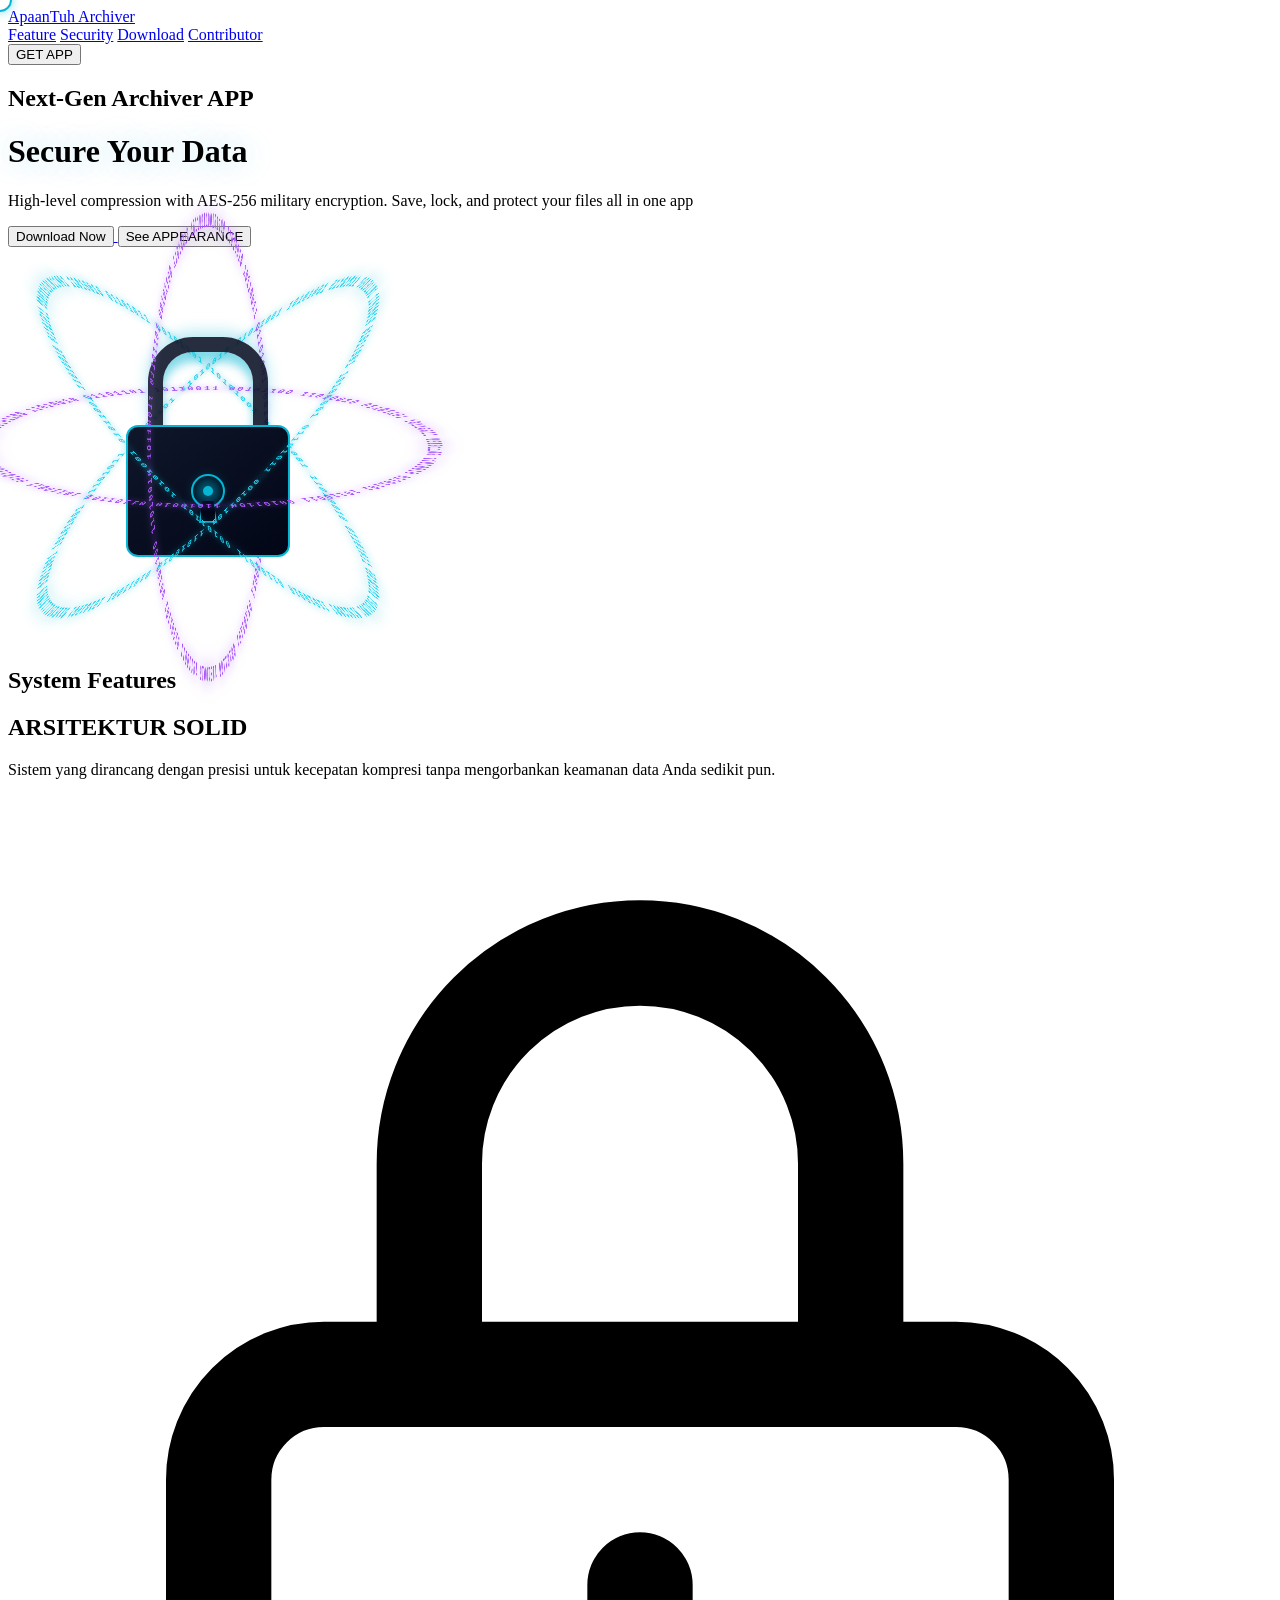
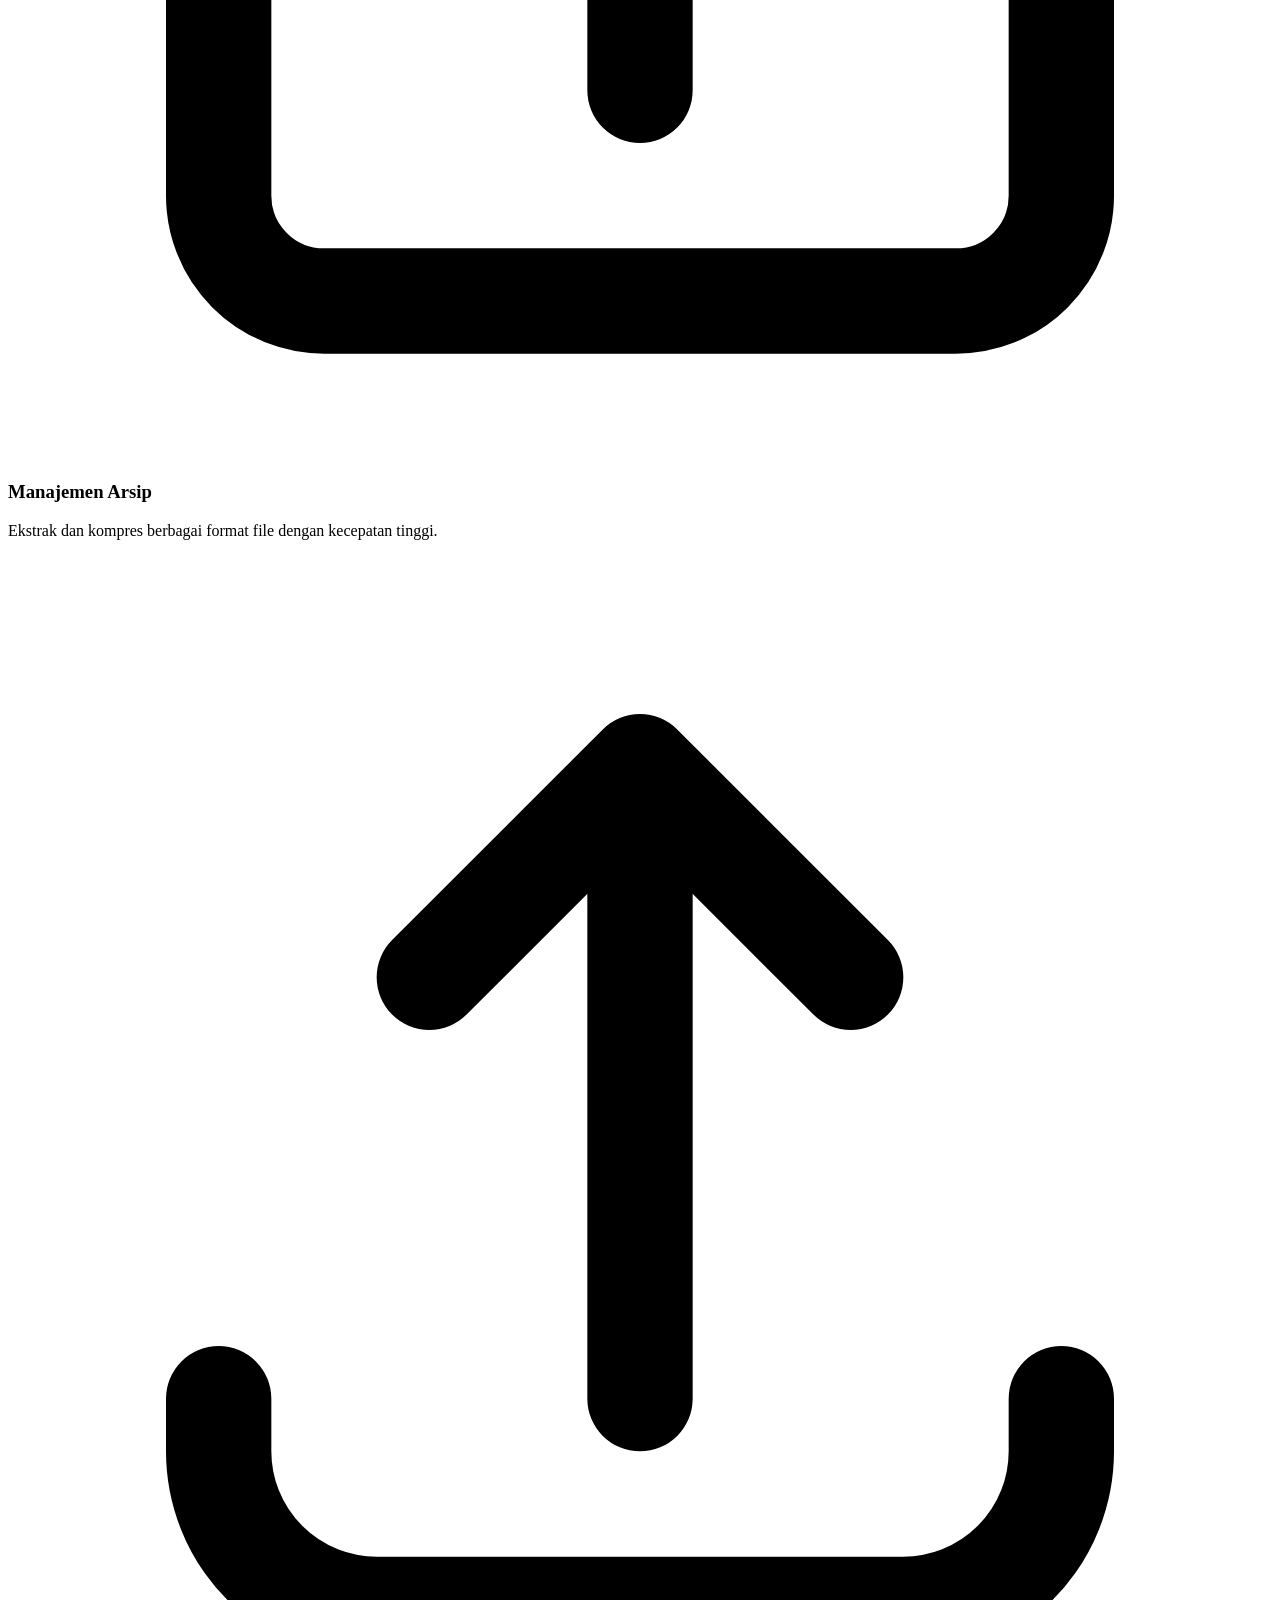
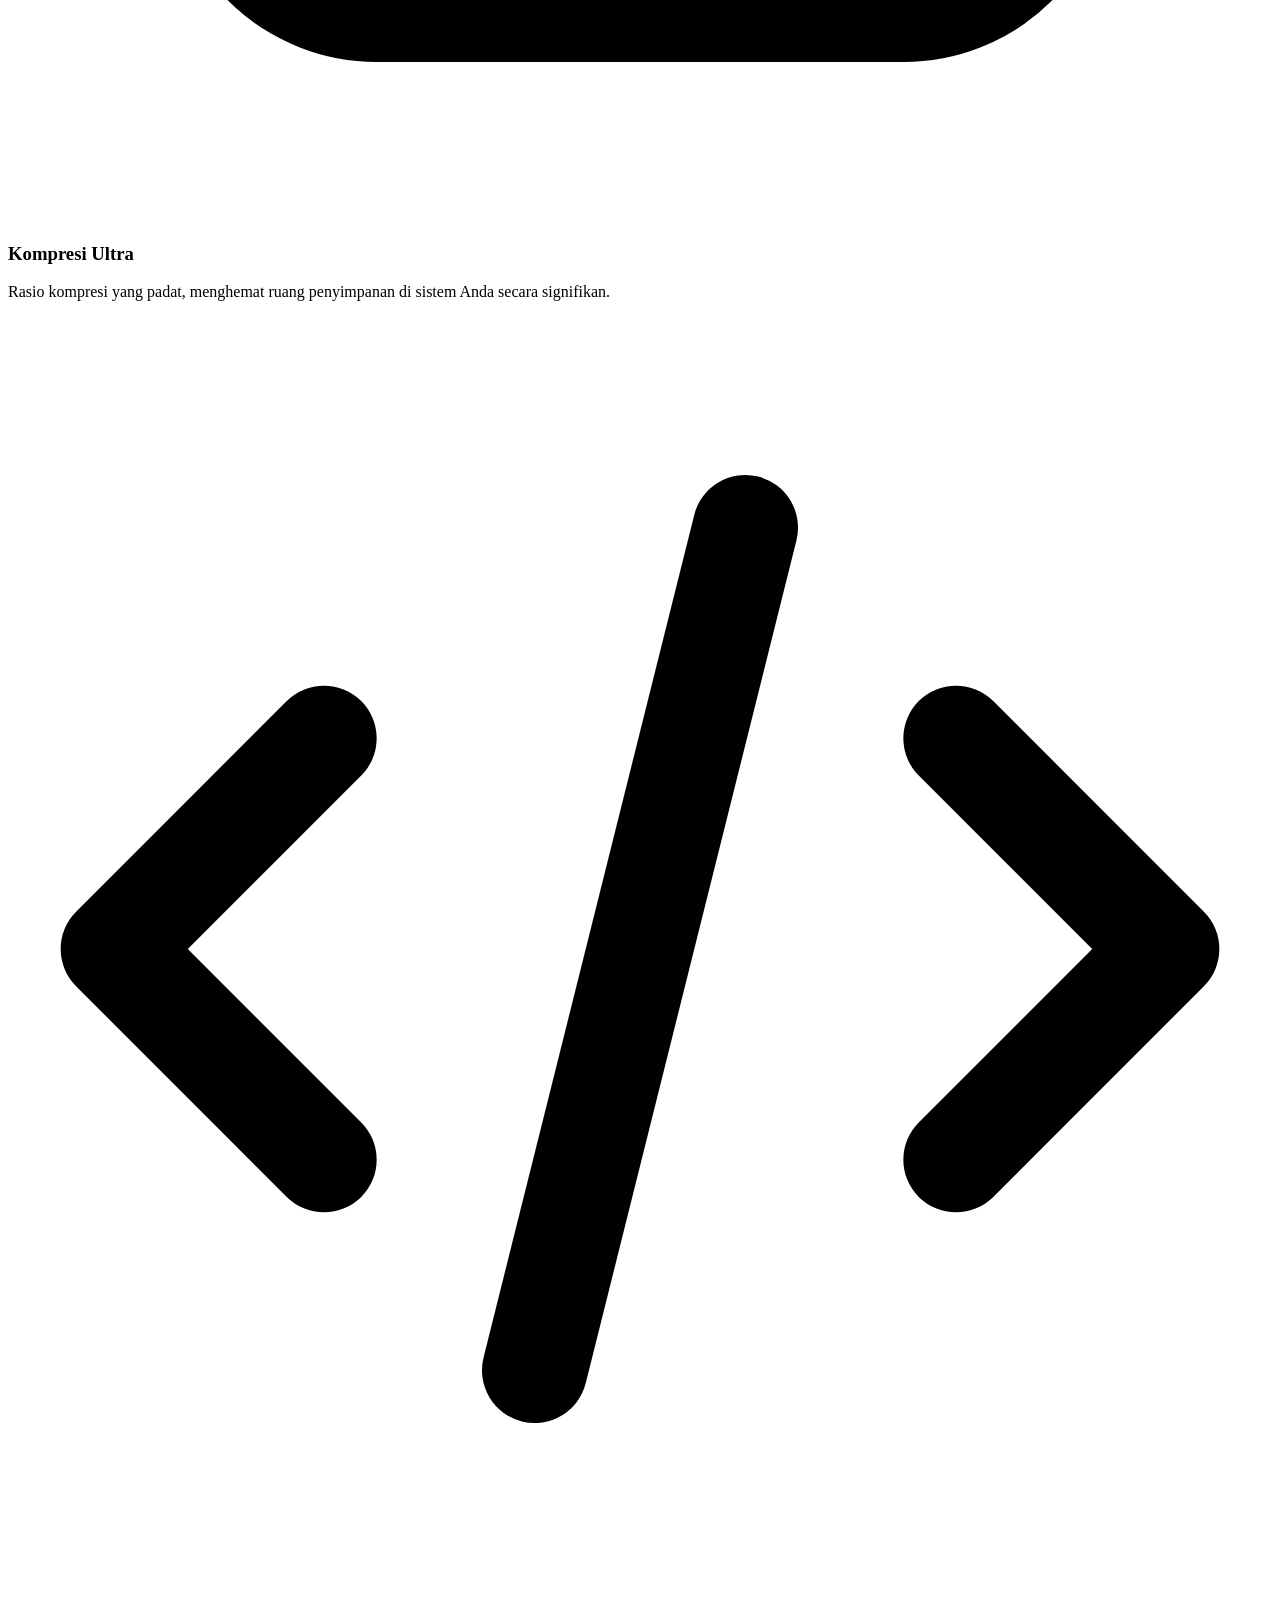
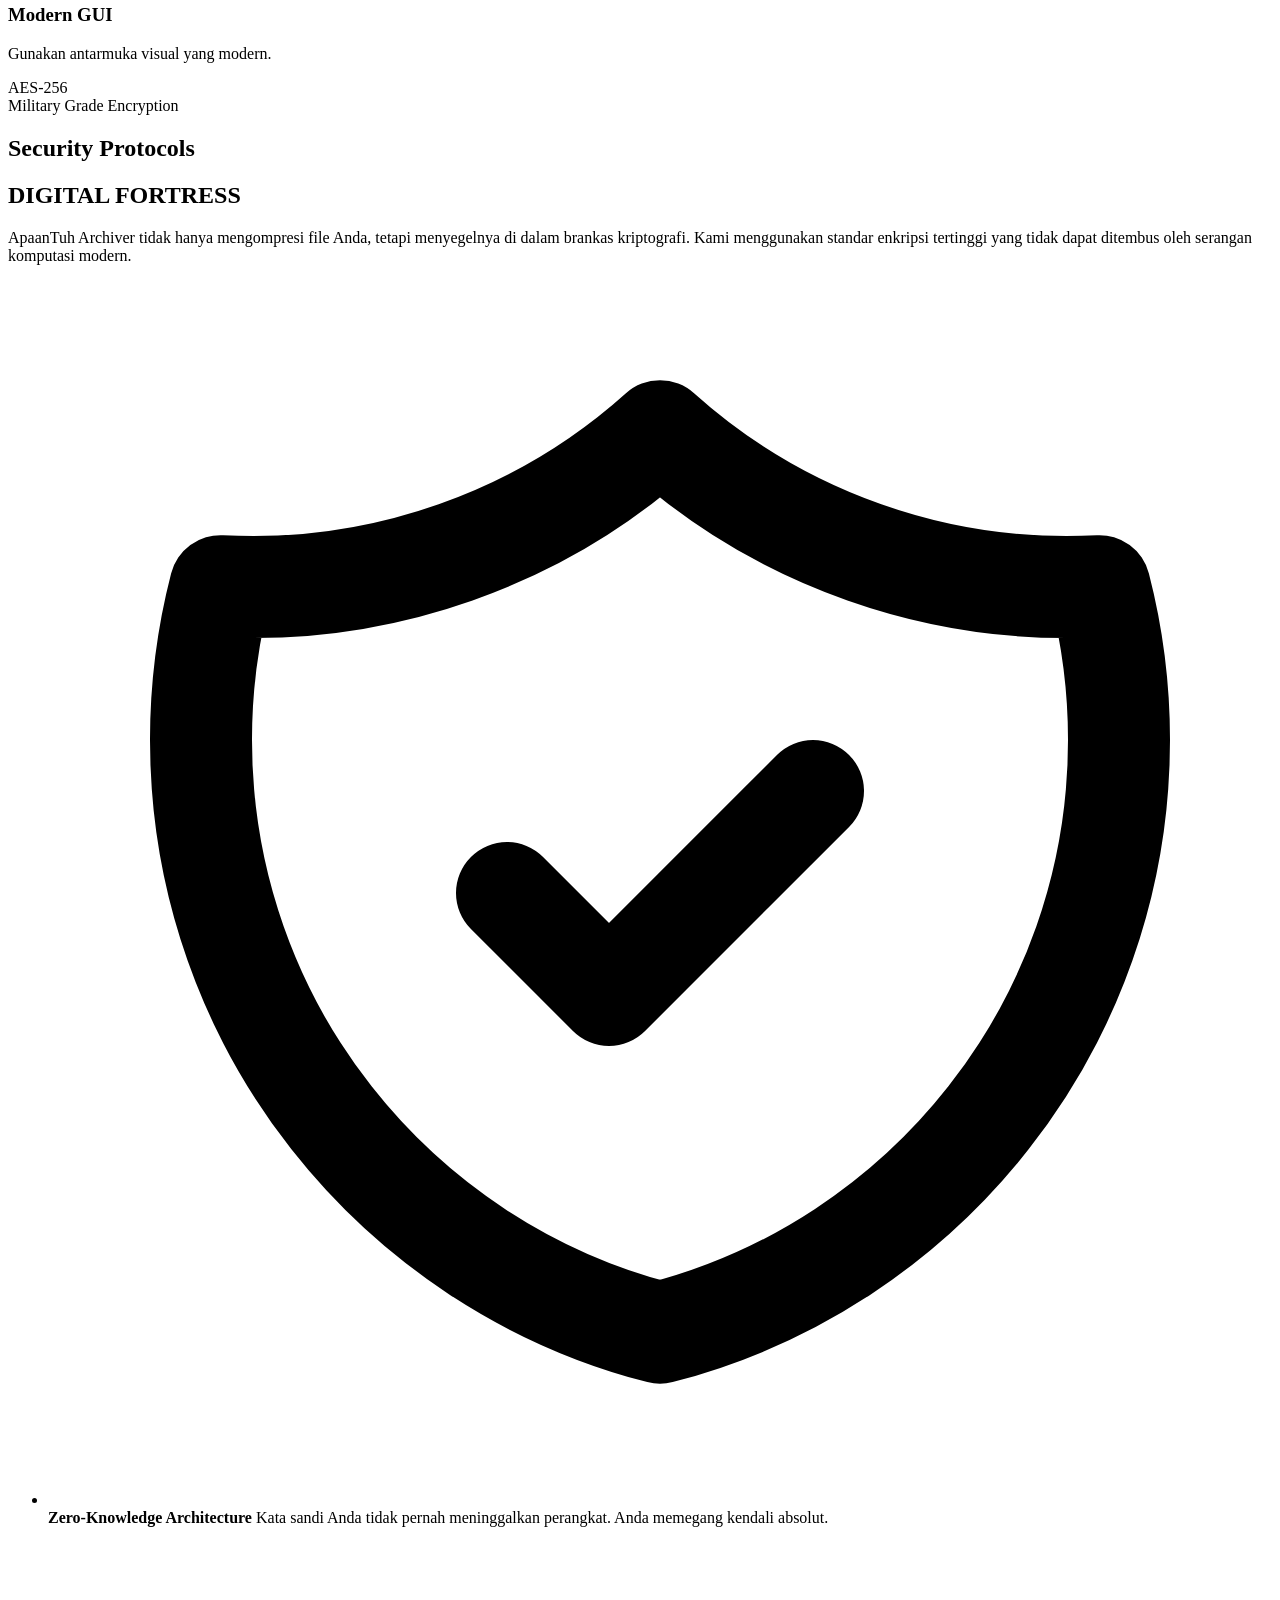
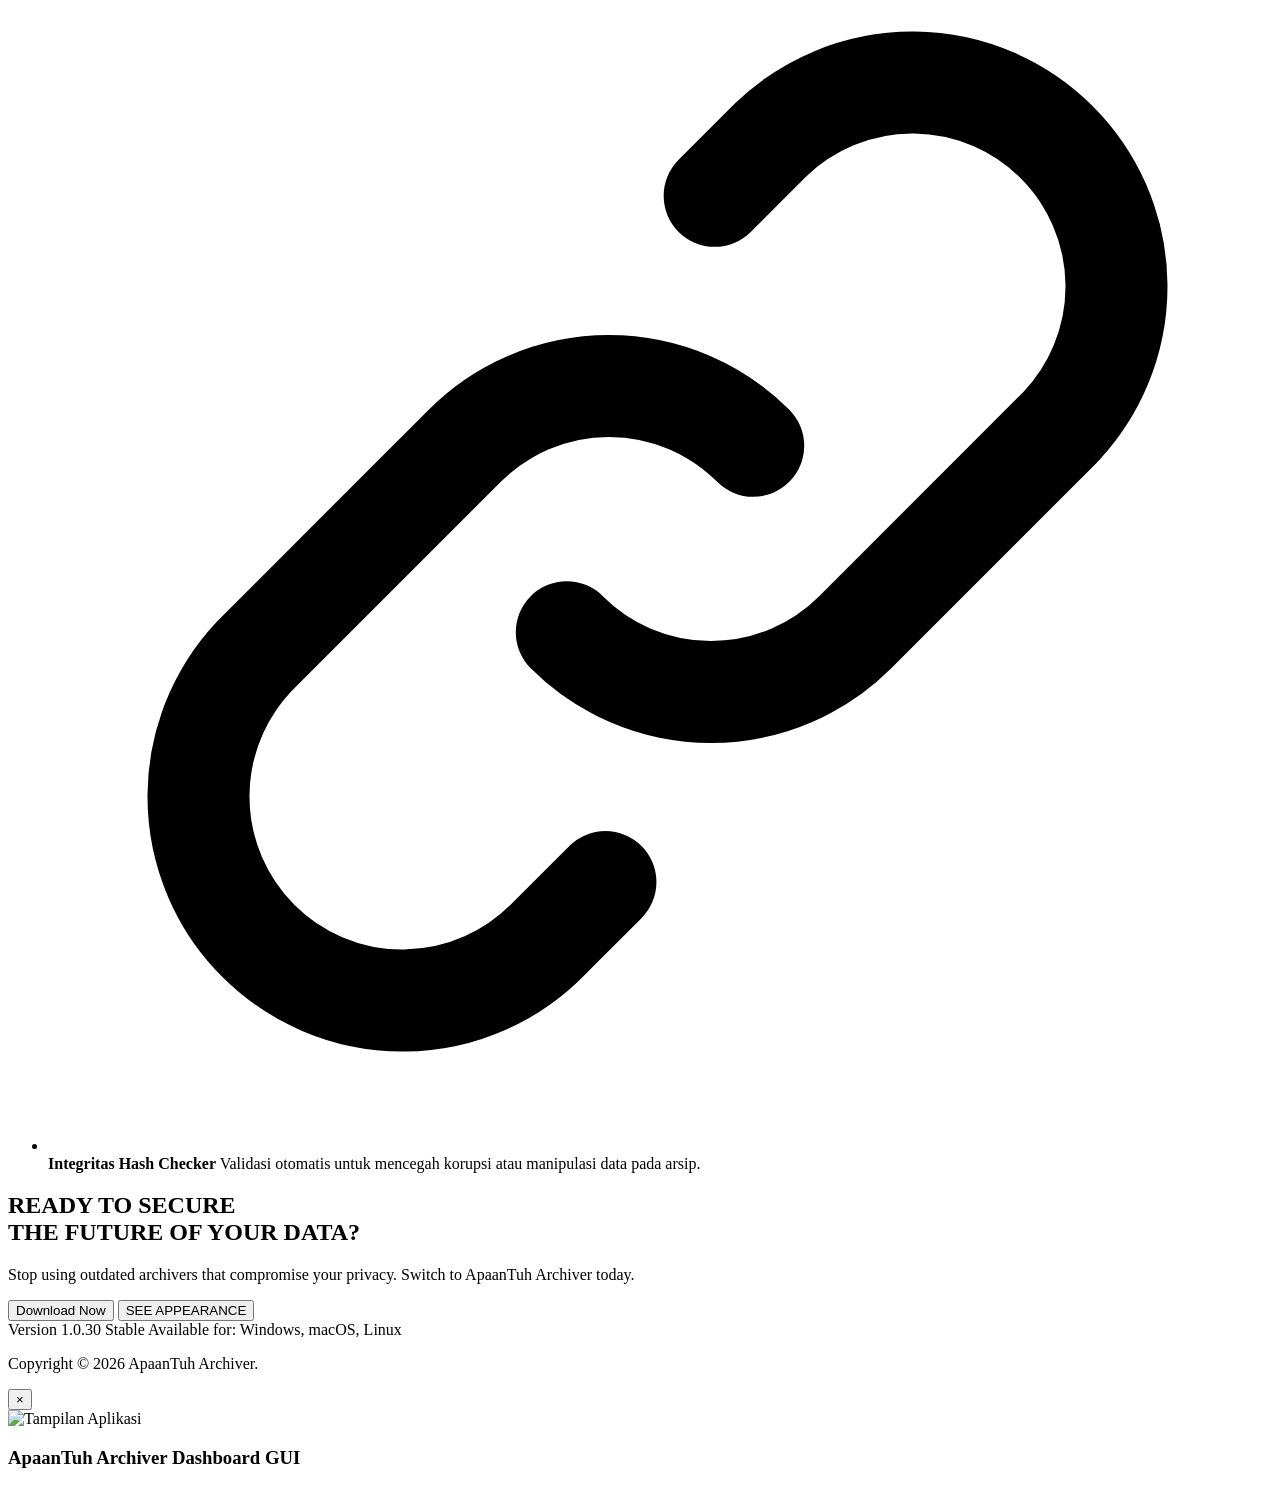
==== index.html @ baa2e2d9 "add" ====
<!DOCTYPE html>
<html lang="id" class="scroll-smooth">
<head>
    <meta charset="UTF-8">
    <meta name="viewport" content="width=device-width, initial-scale=1.0">
    <title>ATA - ApaanTuh Archiver</title>
    <script src="https://cdn.tailwindcss.com"></script>
    <link rel="stylesheet" href="style.css">
</head>
<body class="bg-gray-950 text-white font-sans overflow-x-hidden selection:bg-cyan-500 selection:text-white cursor-none">

    <div class="custom-cursor hidden md:block"></div>
    <div class="custom-cursor-dot hidden md:block"></div>

    <nav class="fixed w-full z-50 bg-gray-950/90 backdrop-blur-md border-b border-gray-800">
        <div class="max-w-7xl mx-auto px-6 py-4 flex justify-between items-center">
            <a href="#home" class="hover-trigger text-2xl font-black tracking-wider text-transparent bg-clip-text bg-gradient-to-r from-cyan-400 to-blue-600 hover:scale-105 transition-transform cursor-pointer">
                ApaanTuh<span class="text-white"> Archiver</span>
            </a>
            
            <div class="hidden md:flex space-x-8 text-sm font-semibold tracking-widest text-gray-400 uppercase">
                <a href="#features" class="hover-trigger hover:text-cyan-400 transition-colors">Feature</a>
                <a href="#security" class="hover-trigger hover:text-cyan-400 transition-colors">Security</a>
                <a href="#download" class="hover-trigger hover:text-cyan-400 transition-colors">Download</a>
                <a href="contributors.html" class="hover-trigger hover:text-purple-400 transition-colors">Contributor</a>
            </div>
            
            <a href="#download" class="inline-block hover-trigger">
                <button class="bg-cyan-500 hover:bg-cyan-400 text-gray-950 px-6 py-2 rounded-sm font-bold tracking-wide transition-all transform hover:scale-105 shadow-[0_0_15px_rgba(6,182,212,0.5)]">
                    GET APP
                </button>
            </a>
        </div>
    </nav>

    <header id="home" class="relative min-h-screen flex items-center pt-20 overflow-hidden">
        <div class="absolute top-1/2 left-1/2 -translate-x-1/2 -translate-y-1/2 w-[800px] h-[800px] bg-cyan-900/20 rounded-full blur-[120px] -z-10"></div>
        
        <div class="max-w-7xl mx-auto px-6 w-full grid md:grid-cols-2 gap-12 items-center">
            
            <div class="scroll-anim z-10 text-center md:text-left mt-10 md:mt-0">
                <h2 class="text-cyan-400 font-bold tracking-[0.2em] mb-4 text-sm uppercase">Next-Gen Archiver APP</h2>
                
                <h1 class="text-5xl md:text-7xl font-black mb-6 leading-tight min-h-[120px] md:min-h-[150px] relative">
                    <div id="dynamic-title" class="absolute w-full md:w-auto transition-all duration-700 opacity-100 transform translate-y-0 text-shadow-glow">
                        <span class="block text-white" id="title-part-1">Secure</span>
                        <span class="text-transparent bg-clip-text bg-gradient-to-r from-cyan-400 to-blue-600" id="title-part-2">Your Data</span>
                    </div>
                </h1>

                <p class="text-gray-400 text-base md:text-lg mb-10 max-w-md mx-auto md:mx-0">
                    High-level compression with AES-256 military encryption. Save, lock, and protect your files all in one app
                </p>
                
                <div class="flex flex-wrap justify-center md:justify-start gap-4">
                    <a href="#download" class="hover-trigger">
                        <button class="bg-cyan-500 hover:bg-cyan-400 text-gray-950 px-6 py-3 rounded-sm font-bold tracking-widest uppercase transition-all shadow-[0_0_15px_rgba(6,182,212,0.4)]">
                            Download Now
                        </button>
                    </a>
                    <button onclick="openModal()" class="hover-trigger border border-cyan-500 text-cyan-400 hover:bg-cyan-500 hover:text-gray-950 px-6 py-3 rounded-sm font-bold tracking-widest uppercase transition-all shadow-[0_0_15px_rgba(6,182,212,0.2)]">
                        See APPEARANCE
                    </button>
                </div>
            </div>

            <div class="h-[400px] md:h-[500px] w-full flex justify-center items-center perspective-container z-10" id="hero-3d">
                <div class="scale-wrapper responsive-scale">
                    <div class="padlock-wrapper floating">
                        
                        <div class="orbit-container orbit-1">
                            <svg viewBox="0 0 500 500" class="spin-right">
                                <path id="orbitPath1" fill="none" d="M 250, 250 m -220, 0 a 220,220 0 1,1 440,0 a 220,220 0 1,1 -440,0" />
                                <text class="binary-text">
                                    <textPath href="#orbitPath1" startOffset="0" textLength="1382" lengthAdjust="spacingAndGlyphs">
                                        01011001 11010010 01101011 00101101 10101001 01011001 11010010 01101011 00101101 10101001 01011001 11010010 01101011 00101101 10101001 01011001 11010010 01101011 00101101
                                    </textPath>
                                </text>
                            </svg>
                        </div>

                        <div class="orbit-container orbit-2">
                            <svg viewBox="0 0 500 500" class="spin-left">
                                <path id="orbitPath2" fill="none" d="M 250, 250 m -220, 0 a 220,220 0 1,1 440,0 a 220,220 0 1,1 -440,0" />
                                <text class="binary-text">
                                    <textPath href="#orbitPath2" startOffset="0" textLength="1382" lengthAdjust="spacingAndGlyphs">
                                        11010010 01011001 10101001 01101011 00101101 11010010 01011001 10101001 01101011 00101101 11010010 01011001 10101001 01101011 00101101 11010010 01011001 10101001 01101011
                                    </textPath>
                                </text>
                            </svg>
                        </div>

                        <div class="orbit-container orbit-3">
                            <svg viewBox="0 0 500 500" class="spin-right">
                                <path id="orbitPath3" fill="none" d="M 250, 250 m -220, 0 a 220,220 0 1,1 440,0 a 220,220 0 1,1 -440,0" />
                                <text class="binary-text text-purple">
                                    <textPath href="#orbitPath3" startOffset="0" textLength="1382" lengthAdjust="spacingAndGlyphs">
                                        10110011 00101100 11010010 01101101 10110011 00101100 11010010 01101101 10110011 00101100 11010010 01101101 10110011 00101100 11010010 01101101 10110011 00101100 11010010
                                    </textPath>
                                </text>
                            </svg>
                        </div>

                        <div class="orbit-container orbit-4">
                            <svg viewBox="0 0 500 500" class="spin-left">
                                <path id="orbitPath4" fill="none" d="M 250, 250 m -220, 0 a 220,220 0 1,1 440,0 a 220,220 0 1,1 -440,0" />
                                <text class="binary-text text-purple">
                                    <textPath href="#orbitPath4" startOffset="0" textLength="1382" lengthAdjust="spacingAndGlyphs">
                                        00101100 11010010 10110011 01101101 00101100 11010010 10110011 01101101 00101100 11010010 10110011 01101101 00101100 11010010 10110011 01101101 00101100 11010010 10110011
                                    </textPath>
                                </text>
                            </svg>
                        </div>

                        <div class="padlock-cyber">
                            <div class="shackle"></div>
                            <div class="lock-body">
                                <div class="keyhole"><div class="keyhole-glow"></div></div>
                            </div>
                        </div>
                        
                    </div>
                </div>
            </div>
        </div>
    </header>

    <section id="features" class="py-24 bg-gray-900 border-t border-gray-800">
        <div class="max-w-7xl mx-auto px-6">
            <div class="text-center mb-16 scroll-anim">
                <h2 class="text-cyan-400 font-bold tracking-[0.2em] mb-2 text-sm uppercase">System Features</h2>
                <h2 class="text-3xl md:text-4xl font-black tracking-wider mb-4">ARSITEKTUR <span class="text-white">SOLID</span></h2>
                <p class="text-gray-400 max-w-2xl mx-auto">Sistem yang dirancang dengan presisi untuk kecepatan kompresi tanpa mengorbankan keamanan data Anda sedikit pun.</p>
            </div>
            
            <div class="grid md:grid-cols-3 gap-8">
                <div class="bg-gray-950 p-8 border border-gray-800 hover:border-cyan-500/50 transition-all group scroll-anim hover:-translate-y-2 cursor-pointer hover-trigger">
                    <div class="w-12 h-12 bg-gray-900 flex items-center justify-center rounded border border-gray-700 mb-6 group-hover:border-cyan-400 group-hover:shadow-[0_0_15px_rgba(6,182,212,0.5)] transition-all">
                        <svg class="w-6 h-6 text-cyan-400" fill="none" stroke="currentColor" viewBox="0 0 24 24"><path stroke-linecap="round" stroke-linejoin="round" stroke-width="2" d="M12 15v2m-6 4h12a2 2 0 002-2v-6a2 2 0 00-2-2H6a2 2 0 00-2 2v6a2 2 0 002 2zm10-10V7a4 4 0 00-8 0v4h8z"></path></svg>
                    </div>
                    <h3 class="text-xl font-bold mb-3 text-cyan-400">Manajemen Arsip</h3>
                    <p class="text-gray-400 text-sm">Ekstrak dan kompres berbagai format file dengan kecepatan tinggi.</p>
                </div>
                <div class="bg-gray-950 p-8 border border-gray-800 hover:border-blue-500/50 transition-all group scroll-anim hover:-translate-y-2 delay-100 cursor-pointer hover-trigger">
                    <div class="w-12 h-12 bg-gray-900 flex items-center justify-center rounded border border-gray-700 mb-6 group-hover:border-blue-400 group-hover:shadow-[0_0_15px_rgba(59,130,246,0.5)] transition-all">
                        <svg class="w-6 h-6 text-blue-400" fill="none" stroke="currentColor" viewBox="0 0 24 24"><path stroke-linecap="round" stroke-linejoin="round" stroke-width="2" d="M4 16v1a3 3 0 003 3h10a3 3 0 003-3v-1m-4-8l-4-4m0 0L8 8m4-4v12"></path></svg>
                    </div>
                    <h3 class="text-xl font-bold mb-3 text-blue-400">Kompresi Ultra</h3>
                    <p class="text-gray-400 text-sm">Rasio kompresi yang padat, menghemat ruang penyimpanan di sistem Anda secara signifikan.</p>
                </div>
                <div class="bg-gray-950 p-8 border border-gray-800 hover:border-purple-500/50 transition-all group scroll-anim hover:-translate-y-2 delay-200 cursor-pointer hover-trigger">
                    <div class="w-12 h-12 bg-gray-900 flex items-center justify-center rounded border border-gray-700 mb-6 group-hover:border-purple-400 group-hover:shadow-[0_0_15px_rgba(168,85,247,0.5)] transition-all">
                        <svg class="w-6 h-6 text-purple-400" fill="none" stroke="currentColor" viewBox="0 0 24 24"><path stroke-linecap="round" stroke-linejoin="round" stroke-width="2" d="M10 20l4-16m4 4l4 4-4 4M6 16l-4-4 4-4"></path></svg>
                    </div>
                    <h3 class="text-xl font-bold mb-3 text-purple-400">Modern GUI</h3>
                    <p class="text-gray-400 text-sm">Gunakan antarmuka visual yang modern.</p>
                </div>
            </div>
        </div>
    </section>

    <section id="security" class="py-24 bg-gray-950 relative overflow-hidden">
        <div class="absolute -right-20 top-20 w-96 h-96 bg-blue-900/10 rounded-full blur-[100px]"></div>
        
        <div class="max-w-7xl mx-auto px-6 grid md:grid-cols-2 gap-16 items-center">
            <div class="order-2 md:order-1 scroll-anim hover-trigger">
                <div class="relative w-full h-[400px] border border-gray-800 bg-gray-900 rounded-lg flex items-center justify-center overflow-hidden group">
                    <div class="absolute inset-0 bg-[url('[data-uri]')] opacity-50 group-hover:opacity-100 transition-opacity duration-500"></div>
                    <div class="text-center z-10">
                        <div class="text-6xl font-black text-transparent bg-clip-text bg-gradient-to-br from-cyan-400 to-blue-600 mb-2 transform group-hover:scale-110 transition-transform duration-500">AES-256</div>
                        <div class="text-gray-400 tracking-[0.3em] uppercase text-sm">Military Grade Encryption</div>
                    </div>
                </div>
            </div>
            
            <div class="order-1 md:order-2 scroll-anim">
                <h2 class="text-cyan-400 font-bold tracking-[0.2em] mb-2 text-sm uppercase">Security Protocols</h2>
                <h2 class="text-4xl font-black tracking-wider mb-6">DIGITAL <span class="text-cyan-400">FORTRESS</span></h2>
                <p class="text-gray-400 text-lg mb-6">
                    ApaanTuh Archiver tidak hanya mengompresi file Anda, tetapi menyegelnya di dalam brankas kriptografi. Kami menggunakan standar enkripsi tertinggi yang tidak dapat ditembus oleh serangan komputasi modern.
                </p>
                <ul class="space-y-4">
                    <li class="flex items-start">
                        <svg class="w-6 h-6 text-cyan-400 mr-3 mt-1" fill="none" stroke="currentColor" viewBox="0 0 24 24"><path stroke-linecap="round" stroke-linejoin="round" stroke-width="2" d="M9 12l2 2 4-4m5.618-4.016A11.955 11.955 0 0112 2.944a11.955 11.955 0 01-8.618 3.04A12.02 12.02 0 003 9c0 5.591 3.824 10.29 9 11.622 5.176-1.332 9-6.03 9-11.622 0-1.042-.133-2.052-.382-3.016z"></path></svg>
                        <div>
                            <strong class="text-white block">Zero-Knowledge Architecture</strong>
                            <span class="text-gray-400 text-sm">Kata sandi Anda tidak pernah meninggalkan perangkat. Anda memegang kendali absolut.</span>
                        </div>
                    </li>
                    <li class="flex items-start">
                        <svg class="w-6 h-6 text-cyan-400 mr-3 mt-1" fill="none" stroke="currentColor" viewBox="0 0 24 24"><path stroke-linecap="round" stroke-linejoin="round" stroke-width="2" d="M13.828 10.172a4 4 0 00-5.656 0l-4 4a4 4 0 105.656 5.656l1.102-1.101m-.758-4.899a4 4 0 005.656 0l4-4a4 4 0 00-5.656-5.656l-1.1 1.1"></path></svg>
                        <div>
                            <strong class="text-white block">Integritas Hash Checker</strong>
                            <span class="text-gray-400 text-sm">Validasi otomatis untuk mencegah korupsi atau manipulasi data pada arsip.</span>
                        </div>
                    </li>
                </ul>
            </div>
        </div>
    </section>

    <section id="download" class="py-32 bg-gray-900 border-t border-cyan-900/30 relative">
        <div class="absolute top-1/2 left-1/2 -translate-x-1/2 -translate-y-1/2 w-full h-[500px] bg-cyan-600/5 blur-[150px] pointer-events-none"></div>
        
        <div class="max-w-4xl mx-auto px-6 text-center scroll-anim relative z-10">
            <h2 class="text-4xl sm:text-5xl font-black mb-6 leading-tight">
                READY TO SECURE <br>
                <span class="text-transparent bg-clip-text bg-gradient-to-r from-cyan-400 to-blue-600">THE FUTURE OF YOUR DATA?</span>
            </h2>
            <p class="text-gray-400 text-lg md:text-xl mb-12 max-w-2xl mx-auto">
                Stop using outdated archivers that compromise your privacy. Switch to <span class="text-transparent bg-clip-text bg-gradient-to-r from-cyan-400 to-blue-600">ApaanTuh Archiver</span> today.
            </p>
            
            <div class="flex flex-col sm:flex-row justify-center gap-6 mb-8">
                <button class="hover-trigger bg-cyan-500 text-gray-950 px-10 py-5 rounded-sm font-black tracking-widest text-lg uppercase hover:bg-cyan-400 hover:-translate-y-1 transition-all shadow-[0_0_40px_rgba(6,182,212,0.6)]">
                    Download Now
                </button>
                <button onclick="openModal()" class="hover-trigger border-2 border-purple-500 text-purple-400 hover:bg-purple-500 hover:text-white px-10 py-5 rounded-sm font-black tracking-widest text-lg uppercase transition-all shadow-[0_0_20px_rgba(168,85,247,0.3)]">
                    SEE APPEARANCE
                </button>
            </div>

            <div class="text-sm text-gray-500 font-semibold tracking-wide flex justify-center items-center space-x-6 mt-6">
                <span>Version 1.0.30 Stable</span>
                <span class="w-1 h-1 bg-gray-600 rounded-full"></span>
                <span>Available for: Windows, macOS, Linux</span>
            </div>
        </div>
    </section>

    <footer class="bg-gray-950 py-8 border-t border-gray-800 text-center text-gray-600 text-sm z-10 relative">
        <p>Copyright &copy; 2026 ApaanTuh Archiver.</p>
    </footer>

    <div id="app-modal" class="fixed inset-0 z-[100] hidden flex items-center justify-center bg-gray-950/90 backdrop-blur-sm opacity-0 transition-opacity duration-300">
        <div class="relative w-[90%] max-w-5xl bg-gray-900 border border-gray-700 p-2 rounded-lg shadow-[0_0_50px_rgba(6,182,212,0.3)] transform scale-95 transition-transform duration-300" id="modal-content">
            <button onclick="closeModal()" class="hover-trigger absolute -top-4 -right-4 bg-red-500 hover:bg-red-400 text-white w-10 h-10 rounded-full font-bold text-xl flex items-center justify-center shadow-lg border-2 border-gray-900 z-10 transition-transform hover:scale-110">
                &times;
            </button>
            <div class="overflow-hidden rounded border border-gray-800 bg-black">
                <img src="image_67c65c.png" alt="Tampilan Aplikasi" class="w-full h-auto object-cover">
            </div>
            <div class="p-4 text-center">
                <h3 class="text-cyan-400 font-bold tracking-widest uppercase">ApaanTuh Archiver Dashboard GUI</h3>
            </div>
        </div>
    </div>

    <script src="script.js"></script>
</body>
</html>
---- style.css ----
/* --- GLOBAL --- */
html { scroll-behavior: smooth; }
body { cursor: none; }

/* --- CUSTOM CURSOR (UKURAN KECIL) --- */
.custom-cursor {
    position: fixed; top: 0; left: 0;
    width: 20px; height: 20px;
    border: 2px solid #06b6d4; border-radius: 50%;
    transform: translate(-50%, -50%);
    pointer-events: none; z-index: 9999;
    transition: width 0.2s, height 0.2s, background-color 0.2s;
    box-shadow: 0 0 10px rgba(6, 182, 212, 0.5);
}

.custom-cursor-dot {
    position: fixed; top: 0; left: 0;
    width: 6px; height: 6px;
    background-color: #fff; border-radius: 50%;
    transform: translate(-50%, -50%);
    pointer-events: none; z-index: 10000;
}

.cursor-hover {
    width: 35px; height: 35px;
    background-color: rgba(6, 182, 212, 0.2);
    border-color: #a855f7;
}

/* --- PERSPEKTIF & RESPONSIVE SCALE --- */
.perspective-container { perspective: 1200px; }

.responsive-scale { transform: scale(1); transition: transform 0.3s; }
@media (max-width: 768px) {
    .responsive-scale { transform: scale(0.55); } 
    body { cursor: auto; } 
    .custom-cursor, .custom-cursor-dot { display: none !important; }
}

/* --- ANIMASI FLOATING --- */
@keyframes float {
    0% { transform: translateY(0px) rotateZ(0deg); }
    50% { transform: translateY(-20px) rotateZ(3deg); }
    100% { transform: translateY(0px) rotateZ(0deg); }
}
.floating { animation: float 5s ease-in-out infinite; }

/* --- WRAPPER GEMBOK --- */
.padlock-wrapper {
    position: relative; width: 400px; height: 400px;
    transform-style: preserve-3d; transition: transform 0.1s ease-out;
}

/* --- ORBIT BINER 3D --- */
.orbit-container {
    position: absolute; top: 50%; left: 50%;
    width: 500px; height: 500px;
    transform-style: preserve-3d; pointer-events: none; z-index: 3;
}

/* Membentuk Segel Silang (X) dan (Lurus +) */
.orbit-1 { transform: translate(-50%, -50%) rotateZ(45deg) rotateX(75deg); }
.orbit-2 { transform: translate(-50%, -50%) rotateZ(-45deg) rotateX(75deg); }
.orbit-3 { transform: translate(-50%, -50%) rotateZ(0deg) rotateX(75deg); }
.orbit-4 { transform: translate(-50%, -50%) rotateZ(90deg) rotateX(75deg); }

/* --- ANIMASI PUTARAN PENUH (SEAMLESS LOOP) --- */
.orbit-container svg {
    width: 100%; height: 100%;
    overflow: visible;
}
.spin-right {
    animation: spinR 25s linear infinite;
    transform-origin: center center;
}
.spin-left {
    animation: spinL 25s linear infinite;
    transform-origin: center center;
}

@keyframes spinR {
    0% { transform: rotate(0deg); }
    100% { transform: rotate(360deg); }
}
@keyframes spinL {
    0% { transform: rotate(0deg); }
    100% { transform: rotate(-360deg); }
}

/* Styling Teks Hologram */
.binary-text {
    font-family: monospace; font-size: 22px; font-weight: bold;
    fill: #22d3ee; letter-spacing: 4px;
    filter: drop-shadow(0 0 10px rgba(6, 182, 212, 0.8));
}
.text-purple {
    fill: #a855f7;
    filter: drop-shadow(0 0 10px rgba(168, 85, 247, 0.8));
}

/* --- DESAIN GEMBOK (Tetap) --- */
.padlock-cyber {
    position: absolute; top: 50%; left: 50%; transform: translate(-50%, -50%);
    width: 160px; height: 220px; display: flex; flex-direction: column; align-items: center; z-index: 2;
}
.shackle {
    width: 90px; height: 80px; border: 15px solid rgba(15, 23, 42, 0.9);
    border-bottom: none; border-radius: 45px 45px 0 0;
    box-shadow: inset 0 10px 10px rgba(6, 182, 212, 0.5), 0 -5px 15px rgba(6, 182, 212, 0.3); z-index: 1;
}

@keyframes lockPulse {
    0% { box-shadow: 0 0 20px rgba(6, 182, 212, 0.4), inset 0 0 20px rgba(6, 182, 212, 0.2); }
    50% { box-shadow: 0 0 45px rgba(6, 182, 212, 0.9), inset 0 0 30px rgba(6, 182, 212, 0.5); }
    100% { box-shadow: 0 0 20px rgba(6, 182, 212, 0.4), inset 0 0 20px rgba(6, 182, 212, 0.2); }
}

.lock-body {
    width: 160px; height: 140px; background: linear-gradient(145deg, #0f172a, #020617);
    border: 2px solid #06b6d4; border-radius: 12px;
    display: flex; justify-content: center; align-items: center; z-index: 2;
    animation: lockPulse 3s infinite;
}

.keyhole {
    width: 30px; height: 30px; background: #020617; border: 2px solid #06b6d4; border-radius: 50%;
    position: relative; display: flex; justify-content: center;
}
.keyhole::after {
    content: ''; position: absolute; top: 25px; width: 14px; height: 20px; background: #020617;
    border: 2px solid #06b6d4; border-top: none; clip-path: polygon(20% 0, 80% 0, 100% 100%, 0 100%);
}
.keyhole-glow {
    position: absolute; top: 50%; left: 50%; transform: translate(-50%, -50%);
    width: 10px; height: 10px; background: #06b6d4; border-radius: 50%;
    box-shadow: 0 0 15px 5px rgba(6, 182, 212, 0.8); animation: pulseGlow 2s infinite alternate;
}

@keyframes pulseGlow {
    from { opacity: 0.5; transform: translate(-50%, -50%) scale(1); }
    to { opacity: 1; transform: translate(-50%, -50%) scale(1.3); }
}

/* --- ANIMASI TEKS & SCROLL --- */
.text-shadow-glow { text-shadow: 0 0 30px rgba(6, 182, 212, 0.3); }
.title-hidden { opacity: 0 !important; transform: translateY(-20px) scale(0.95) !important; filter: blur(10px); }
.scroll-anim { opacity: 0; transform: translateY(40px); transition: all 0.8s cubic-bezier(0.25, 0.8, 0.25, 1); }
.scroll-anim.show { opacity: 1; transform: translateY(0); }
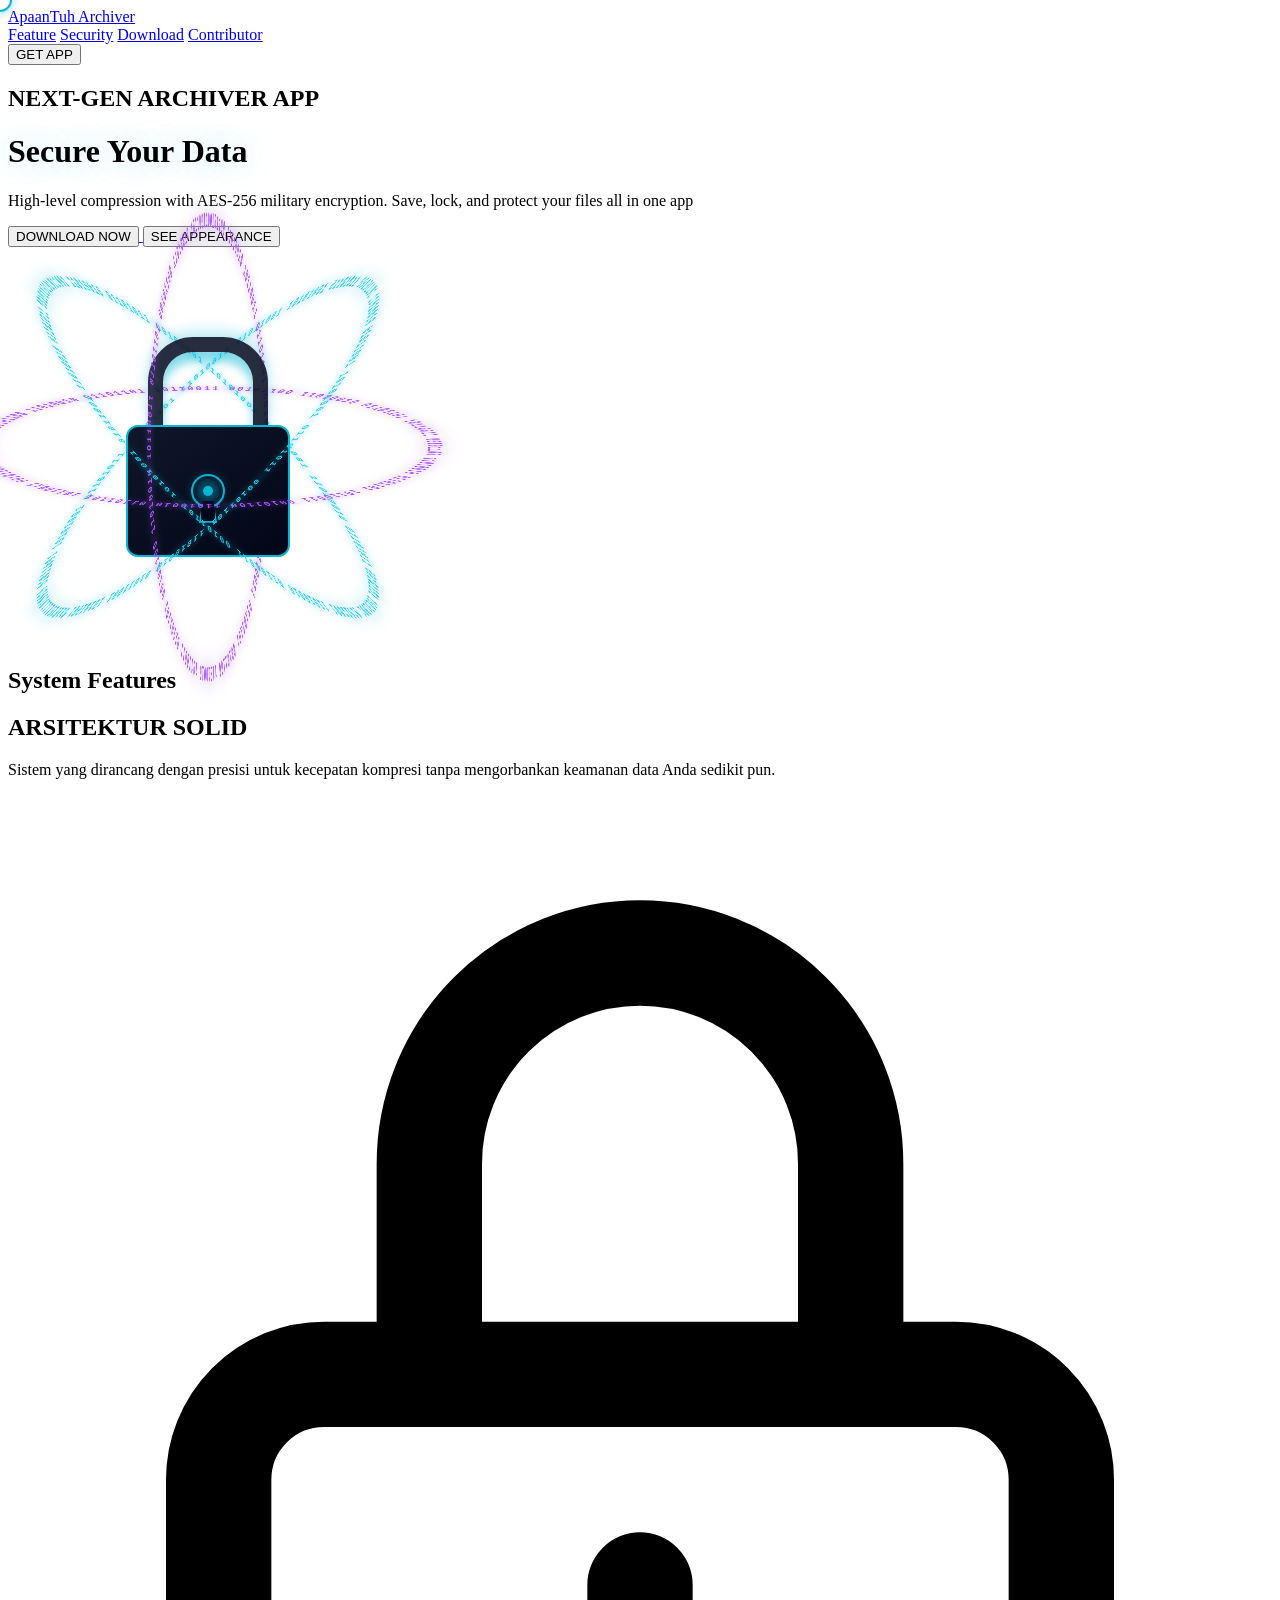
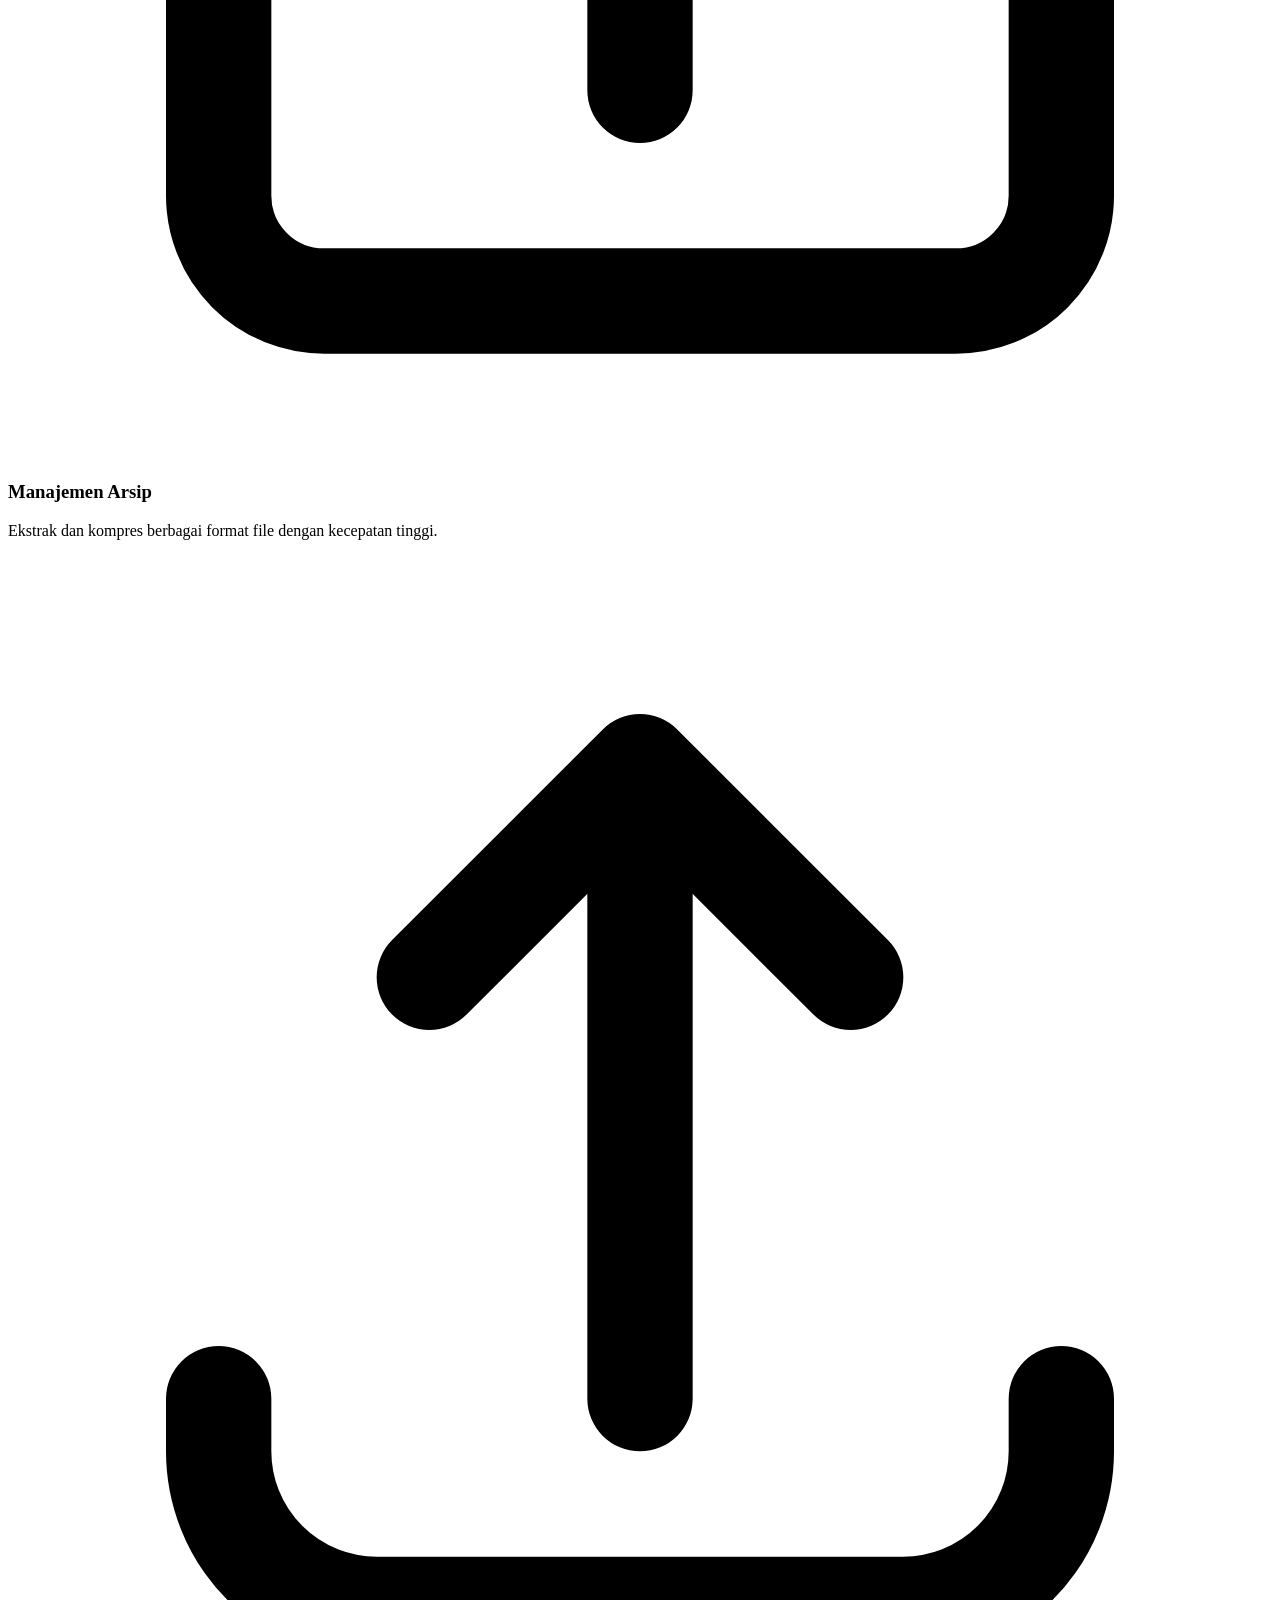
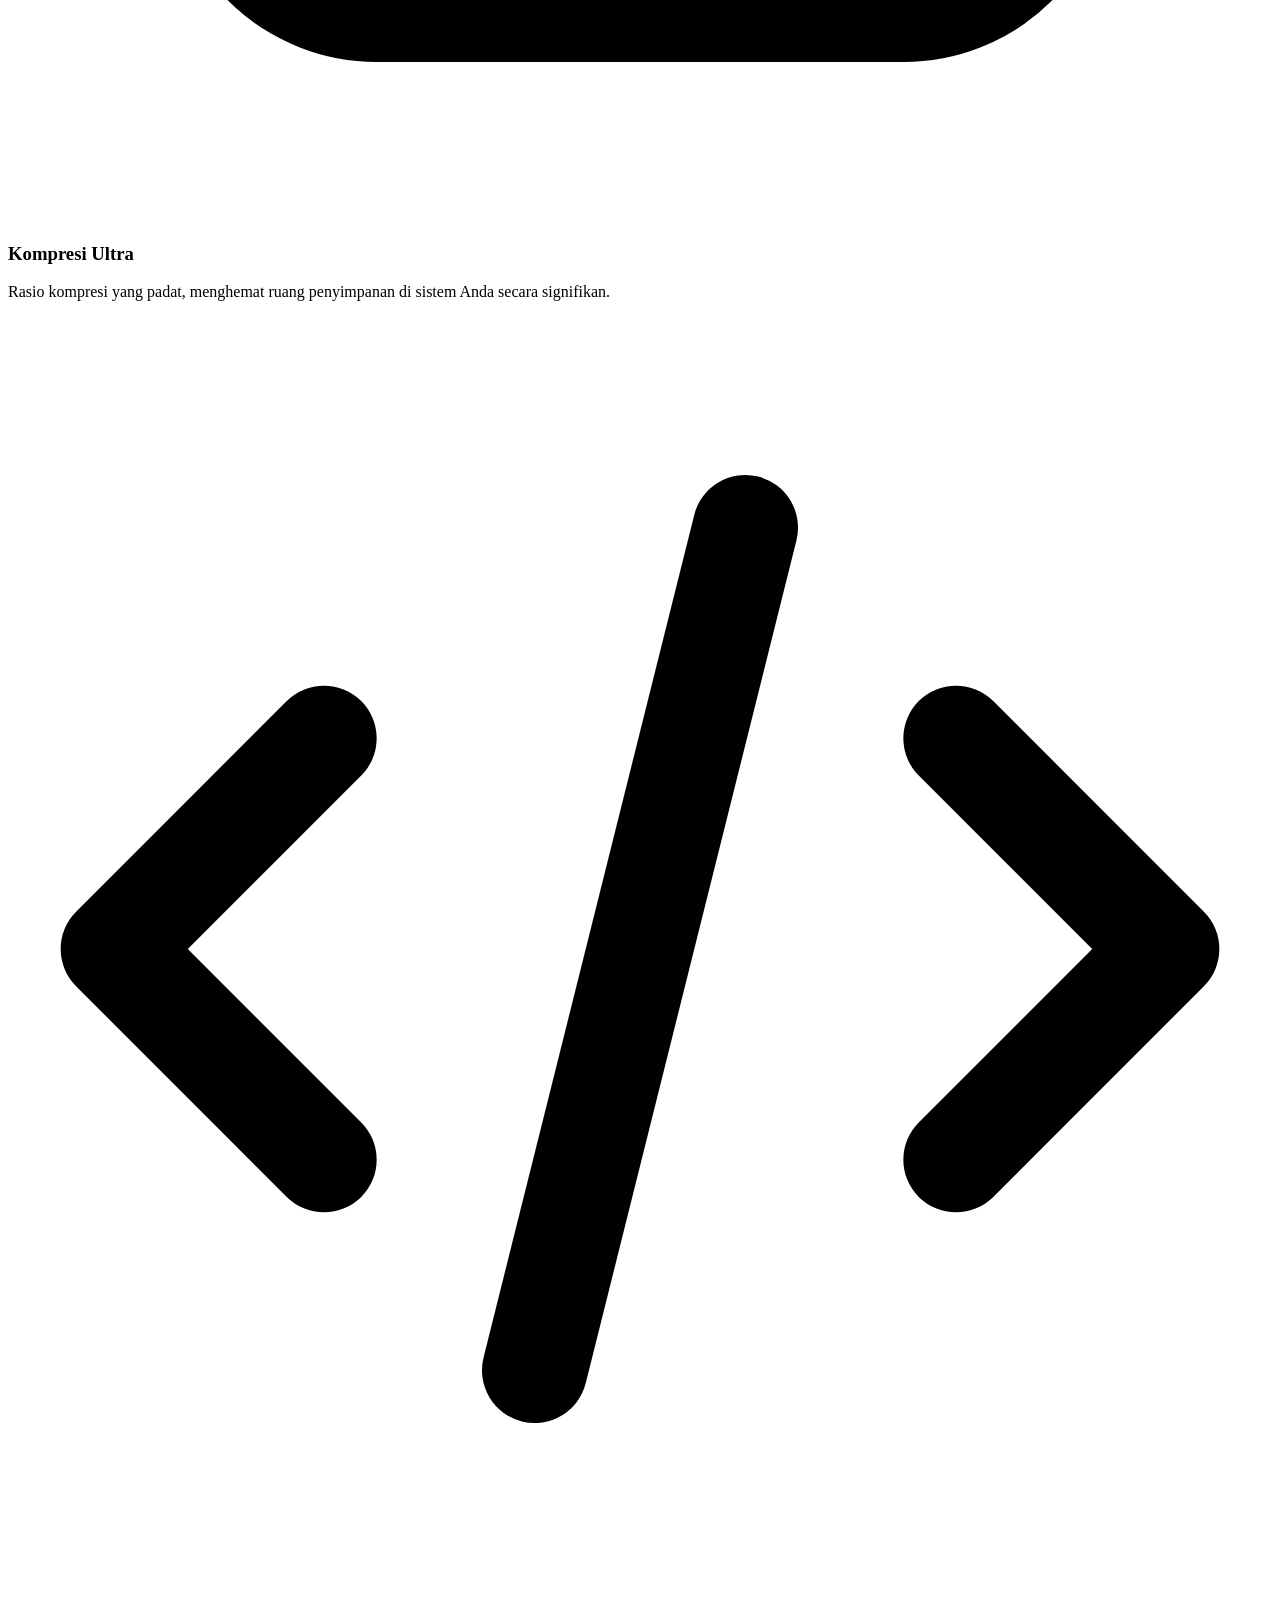
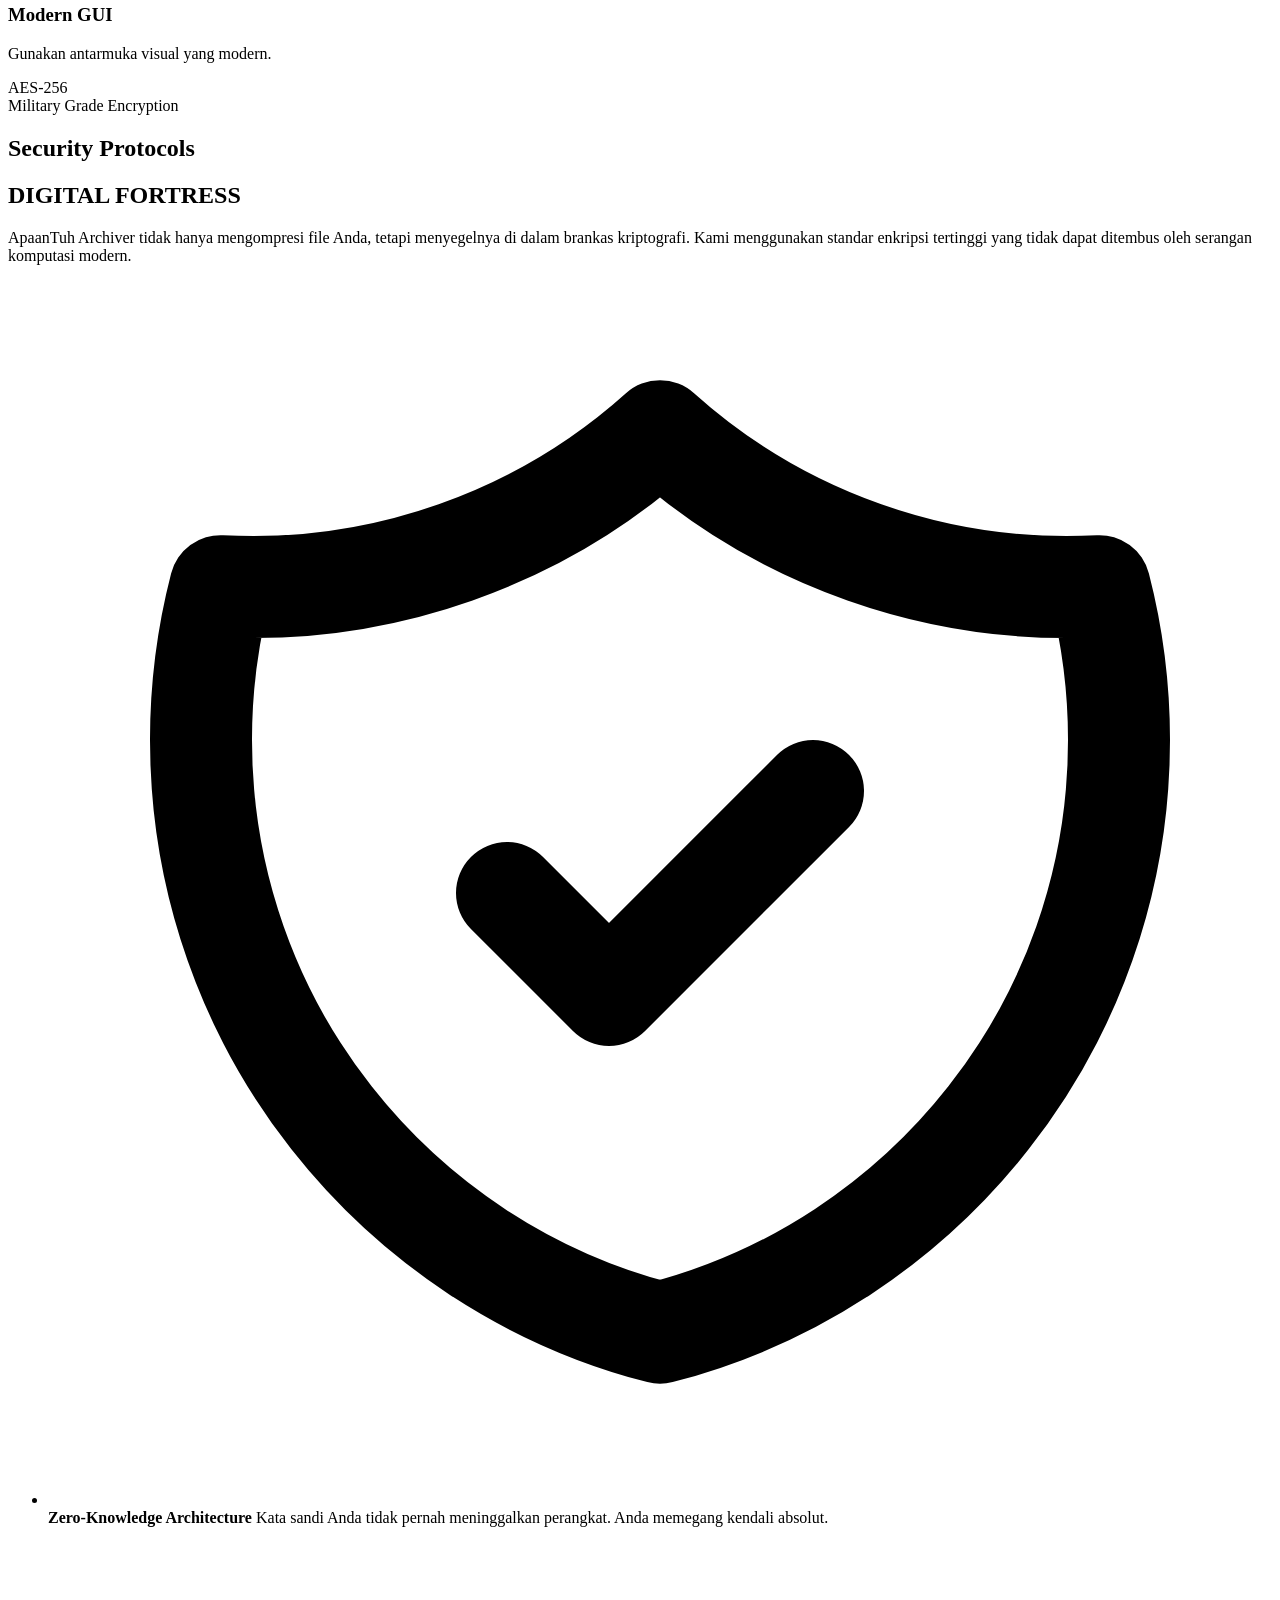
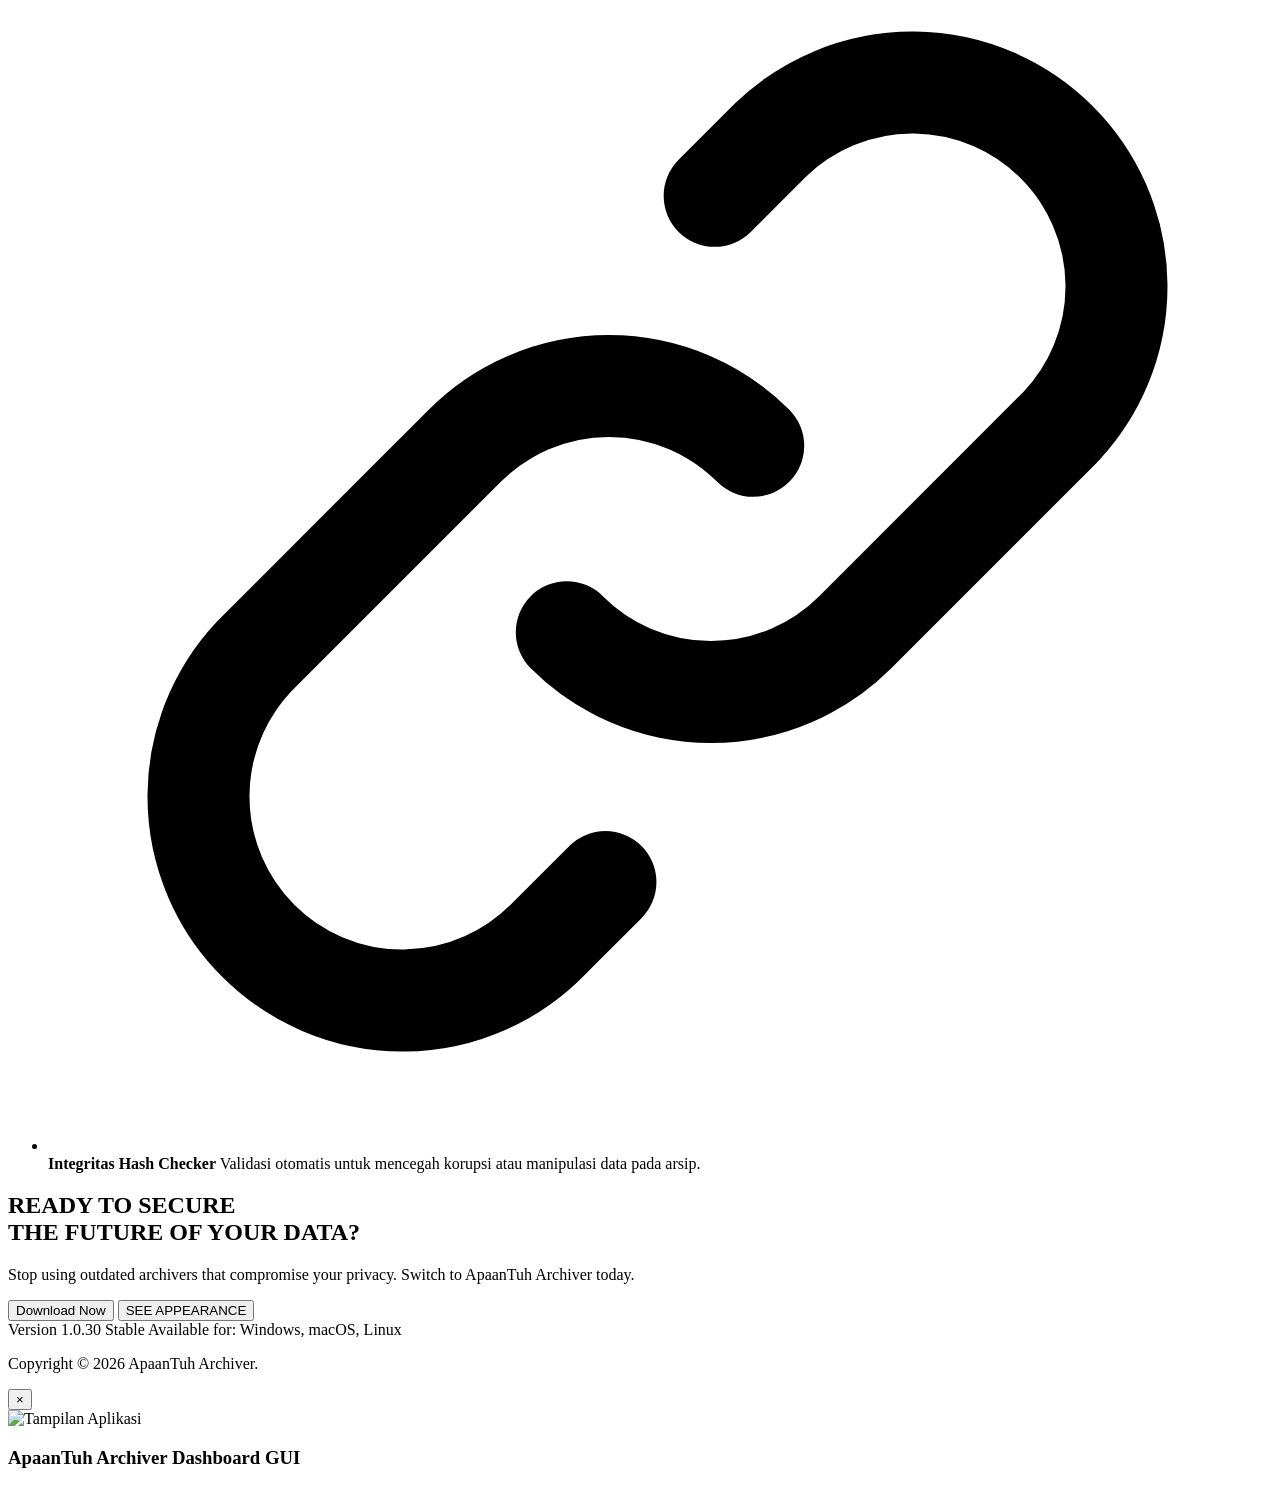
==== commit e4e994bf: "add" ====
--- a/index.html
+++ b/index.html
@@ -38,15 +38,16 @@
         
         <div class="max-w-7xl mx-auto px-6 w-full grid md:grid-cols-2 gap-12 items-center">
             
-            <div class="scroll-anim z-10 text-center md:text-left mt-10 md:mt-0">
-                <h2 class="text-cyan-400 font-bold tracking-[0.2em] mb-4 text-sm uppercase">Next-Gen Archiver APP</h2>
+           <div class="scroll-anim z-10 text-center md:text-left mt-10 md:mt-0">
+                <h2 class="text-cyan-400 font-bold tracking-[0.2em] mb-4 text-sm uppercase">NEXT-GEN ARCHIVER APP</h2>
                 
-                <h1 class="text-5xl md:text-7xl font-black mb-6 leading-tight min-h-[120px] md:min-h-[150px] relative">
-                    <div id="dynamic-title" class="absolute w-full md:w-auto transition-all duration-700 opacity-100 transform translate-y-0 text-shadow-glow">
+                <div id="dynamic-title" class="transition-all duration-700 opacity-100 mb-6">
+                    <h1 class="text-5xl md:text-7xl font-black leading-tight text-shadow-glow">
                         <span class="block text-white" id="title-part-1">Secure</span>
-                        <span class="text-transparent bg-clip-text bg-gradient-to-r from-cyan-400 to-blue-600" id="title-part-2">Your Data</span>
-                    </div>
-                </h1>
+                        <span class="block text-cyan-400" id="title-part-2">Your Data</span>
+                        <span class="block text-blue-600" id="title-part-3"></span>
+                    </h1>
+                </div>
 
                 <p class="text-gray-400 text-base md:text-lg mb-10 max-w-md mx-auto md:mx-0">
                     High-level compression with AES-256 military encryption. Save, lock, and protect your files all in one app
@@ -55,11 +56,11 @@
                 <div class="flex flex-wrap justify-center md:justify-start gap-4">
                     <a href="#download" class="hover-trigger">
                         <button class="bg-cyan-500 hover:bg-cyan-400 text-gray-950 px-6 py-3 rounded-sm font-bold tracking-widest uppercase transition-all shadow-[0_0_15px_rgba(6,182,212,0.4)]">
-                            Download Now
+                            DOWNLOAD NOW
                         </button>
                     </a>
                     <button onclick="openModal()" class="hover-trigger border border-cyan-500 text-cyan-400 hover:bg-cyan-500 hover:text-gray-950 px-6 py-3 rounded-sm font-bold tracking-widest uppercase transition-all shadow-[0_0_15px_rgba(6,182,212,0.2)]">
-                        See APPEARANCE
+                        SEE APPEARANCE
                     </button>
                 </div>
             </div>
@@ -248,4 +249,4 @@
 
     <script src="script.js"></script>
 </body>
-</html>+</html>
